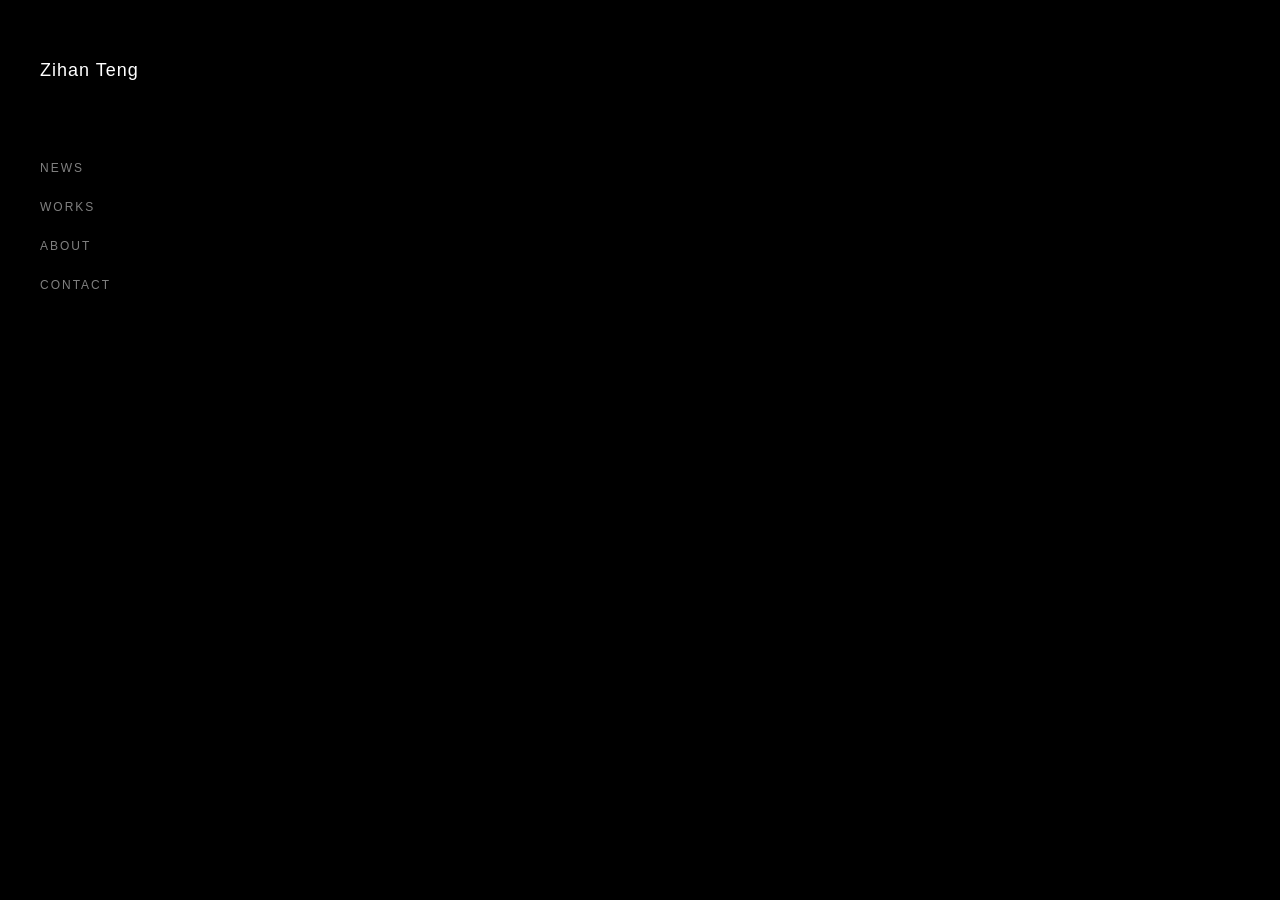
==== index.html @ 53ad1c4e "appleicon" ====
<!DOCTYPE html>
<html lang="en">
<head>
    <meta charset="UTF-8">
    <meta name="viewport" content="width=device-width, initial-scale=1.0, maximum-scale=1.0, user-scalable=no">
    <title>Zihan Teng</title>
    <link rel="icon" type="image/png" href="favicon.png">
    <link rel="apple-touch-icon" href="favicon.png">
    
    <link rel="preconnect" href="https://fonts.googleapis.com">
    <link rel="preconnect" href="https://fonts.gstatic.com" crossorigin>
    <link href="https://fonts.googleapis.com/css2?family=DM+Sans:opsz,wght@9..40,300;400;500&display=swap" rel="stylesheet">
    <link rel="apple-touch-icon" href="favicon.png">
    
    <style>
        /* ================= CSS 核心样式 ================= */
        :root {
            --sidebar-w: 230px;
            --font-main: "Helvetica Neue", Helvetica, Arial, sans-serif;
            --line-color: rgba(255, 255, 255, 0.2);
            --bg-black: #000;
        }

/* ================= 🖱️ 鼠标样式自定义 (强制覆盖版) ================= */

        /* 1. 默认指针：L型直角 (开口向左上) */
        html, body {
            cursor: url("data:image/svg+xml,%3Csvg xmlns='http://www.w3.org/2000/svg' width='16' height='16' viewBox='0 0 24 24'%3E%3Cpath fill='none' stroke='%23FFFFFF' stroke-width='2' d='M18,4H4v14'/%3E%3C/svg%3E"), auto !important;
        }

        /* 2. 悬停指针：十字准星 (完全取代默认手型) */
        /* 我们把所有可能触发“手型”的元素都写在这里 */
        a, 
        button, 
        .menu-item, 
        h1#logo, 
        .list-row, 
        .list-row *,   /* 这一行确保列表里的文字也不会变回手型 */
        .work-switch-btn, 
        .close-btn, 
        .dot, 
        img, 
        #main-slide,
        #detail-view,
        [onclick] {    /* 这一行针对所有带有点击事件的元素 */
            cursor: url("data:image/svg+xml,%3Csvg xmlns='http://www.w3.org/2000/svg' width='20' height='20' viewBox='0 0 24 24'%3E%3Cpath fill='none' stroke='%23FFFFFF' stroke-width='2' d='M12,2v20M2,12h20'/%3E%3C/svg%3E") 10 10, crosshair !important;
        }
        * { margin: 0; padding: 0; box-sizing: border-box; -webkit-tap-highlight-color: transparent; }

        body {
            font-family: var(--font-main);
            background-color: var(--bg-black);
            color: #fff;
            overflow-x: hidden;
        }

        /* 1. 背景容器 */
        #bg-container {
            position: fixed; inset: 0; z-index: -1;
            background: #000;
        }

        /* 双层背景结构 */
        .bg-layer {
            position: absolute; inset: 0;
            background-size: cover;          
            background-position: center;     
            background-repeat: no-repeat;
            opacity: 0;                      
            transition: opacity 2.5s ease-in-out, filter 1s ease, transform 1s ease;
            filter: brightness(0.7);
            will-change: opacity, transform;
        }

        .bg-layer.active {
            opacity: 1;                      
            z-index: 1;
        }

        /* 详情模式下的背景模糊效果 */
        body.detail-mode .bg-layer {
            filter: blur(20px) brightness(0.5);
            transform: scale(1.05);
        }

        /* 2. 入场动画 */
        #splash {
            position: fixed; inset: 0; background: transparent; z-index: 9999;
            display: flex; justify-content: center; align-items: center;
            font-size: 22px; letter-spacing: 8px; font-weight: 300;
            text-shadow: 0 0 20px rgba(0,0,0,0.8);
            animation: splashSeq 3.5s forwards; pointer-events: none;
        }
        @keyframes splashSeq {
            0% { opacity: 0; } 30% { opacity: 1; } 70% { opacity: 1; } 100% { opacity: 0; visibility: hidden; }
        }

        /* 3. 侧边导航栏 (PC) */
        aside {
            position: fixed; left: 0; top: 0; bottom: 0; width: var(--sidebar-w);
            padding: 60px 40px; z-index: 1000; 
            display: flex; flex-direction: column;
            opacity: 0; animation: fadeInUI 1.5s ease forwards; animation-delay: 2.5s; 
        }
        h1#logo { 
            font-size: 18px; 
            font-weight: 400; letter-spacing: 1px; 
            margin-bottom: 80px; cursor: pointer; 
        }
        .menu-item { 
            list-style: none; margin-bottom: 25px; cursor: pointer; 
            font-size: 12px; 
            letter-spacing: 2px; opacity: 0.5; transition: 0.3s; 
        }
        .menu-item:hover, .menu-items.active { opacity: 1; font-weight: 600; }

        .news-detail-box a {
        color: #ffffff;
        text-decoration: underline;
        opacity: 1; /* 确保链接文字不透明 */
        }

        /* 4. 主内容 (PC) */
        main {
            margin-left: var(--sidebar-w); min-height: 100vh;
            padding: 60px 80px 60px 20px;
            transition: opacity 0.5s;
            opacity: 0; animation: fadeInUI 1.5s ease forwards; animation-delay: 2.8s;
        }
        @keyframes fadeInUI { to { opacity: 1; } }

        .list-container { max-width: 800px; }
        .list-row { border-bottom: 0.5px solid var(--line-color); padding: 25px 0; transition: 0.3s; }
        .list-row:first-child { padding-top: 0; border-top: none; }
        
        .list-row h2 { 
            font-size: 18px; 
            font-weight: 700; cursor: pointer; letter-spacing: 0.5px; 
        }
        .list-row p { 
            font-size: 13px; 
            opacity: 0.7; margin-top: 8px; font-weight: 300; 
        }
        
        .news-detail-box { 
            max-height: 0; overflow: hidden; transition: max-height 0.6s ease; 
            font-size: 13px; 
            opacity: 0.7; font-weight: 300; line-height: 1.8; 
        }
        .news-detail-box.open { max-height: 500px; margin-top: 15px; }

        /* 5. 详情页浮层 (PC) */
        #detail-view {
            display: none; position: fixed; inset: 0 0 0 var(--sidebar-w); 
            z-index: 500; padding: 60px 80px 60px 20px; overflow-y: auto;
        }

        .detail-layout { 
            position: relative; 
            display: flex; flex-direction: column; 
            max-width: 1400px; 
            pointer-events: none; 
        }

        .detail-title {
            width: 100%;
            font-size: 20px; 
            font-weight: 700;
            margin-bottom: 30px; 
            margin-top: 0;
            pointer-events: auto;
        }

        .detail-content-row {
            display: flex; align-items: flex-start; 
            width: 100%; gap: 60px;
        }

        /* 隐私声明图标样式 */
        .privacy-trigger {
            margin-top: 40px;
            display: flex;
            align-items: center;
            gap: 8px;
            opacity: 0.5;
            cursor: pointer;
            transition: opacity 0.3s;
        }
        .privacy-trigger:hover { opacity: 1; }
        .privacy-trigger svg { width: 14px; height: 14px; }
        .privacy-trigger span { font-size: 10px; letter-spacing: 1px; }

        /* 弹窗遮罩层：全屏半透明黑色 */
        .privacy-overlay {
            position: fixed;
            inset: 0;
            background: rgba(0, 0, 0, 0.98);
            z-index: 10000;
            display: none;
            justify-content: center;
            align-items: center;
        }

        /* 弹窗内容盒：固定宽度，内部滚动 */
        .privacy-content {
            background: #000;
            border: 0.5px solid rgba(255,255,255,0.2);
            padding: 40px;
            max-width: 600px;
            width: 90%;
            max-height: 80vh;
            display: flex;
            flex-direction: column;
        }

        .privacy-scroll-area {
            overflow-y: auto; /* 允许文字超长时在内部滚动 */
            text-align: left;
        }

        .privacy-lang-section h3 {
            font-size: 14px;
            letter-spacing: 2px;
            margin-bottom: 20px;
            color: #fff;
        }

        .privacy-lang-section p {
            font-size: 12px;
            line-height: 1.8;
            color: #999;
            margin-bottom: 15px;
        }

        /* 关闭按钮 */
        .privacy-close {
            margin-top: 30px;
            background: none;
            border: 1px solid #444;
            color: #fff;
            padding: 10px;
            font-size: 10px;
            letter-spacing: 2px;
            cursor: pointer;
        }
        .privacy-close:hover { background: #fff; color: #000; }

/* === 优化后：极简作品切换按钮 (最终版：底部对齐 + 小图标) === */
        .work-switch-btn {
            position: fixed; 
            /* 统一固定在底部 */
            bottom: 40px;       
            top: auto;
            transform: none;
            
            width: 80px; height: 60px; 
            display: flex; align-items: center; justify-content: center;
            cursor: pointer; /* 这里的指针会被下面的自定义鼠标样式覆盖 */
            z-index: 1000; 
            opacity: 0.3; 
            transition: all 0.4s ease;
            color: #fff;
            mix-blend-mode: difference; 
        }

        .work-switch-btn:hover { 
            opacity: 1; 
            transform: scale(1.1); 
        }
        
        /* 图标线条样式：保持 38px 小尺寸 */
        .work-switch-btn svg { 
            width: 38px;  
            height: 38px; 
            stroke-width: 1px; 
            fill: none;
            stroke: currentColor;
        }

        /* --- PC端位置布局 --- */
        
        /* 上一篇 (左侧)：放在文字内容的左下侧 */
        .work-prev { 
            /* 距离左边 270px (避开侧边栏) */
            left: 240px; 
            justify-content: flex-start; 
        } 
        
        /* 下一篇 (右侧)：放在屏幕右下角 */
        .work-next { 
            right: 60px; 
            justify-content: flex-end; 
        }

        /* ================= 📱 手机端位置优化 ================= */
        @media (max-width: 768px) {
            .work-switch-btn {
                bottom: 20px; 
                width: 60px; height: 60px;
                opacity: 0.6; 
            }
            .work-prev { left: 10px; justify-content: center; }
            .work-next { right: 10px; justify-content: center; }
            
            /* 手机上图标再小一号 */
            .work-switch-btn svg { width: 28px; height: 28px; }
            header {
                    position: fixed;
                    top: 0;
                    left: 0;
                    width: 100%;
                    height: auto;
                    background: #000; /* 确保导航栏背景不透明，遮挡下方滚动的内容 */
                    z-index: 2000;
                    padding: 20px;
                    box-sizing: border-box;
                }

                #logo {
                    margin-bottom: 20px !important; /* 缩小 Logo 下方间距 */
                }

                /* 内容区域向下移动，避免被固定的导航栏遮挡 */
                #app, .center-page {
                    margin-top: 30px; /* 根据你导航栏的实际高度调整 */
                    padding-bottom: 10px;
                }
        }

        .text-col, .media-col { pointer-events: auto; }

        .text-col { 
            flex: 0 0 45%; max-width: 45%; 
            display: flex; flex-direction: column; 
            padding-top: 0; 
            max-height: calc(85vh - 120px);
            overflow-y: auto;
            padding-right: 30px;
            scrollbar-width: thin; 
            scrollbar-color: rgba(255,255,255,0.3) transparent;
        }
        .text-col::-webkit-scrollbar { width: 4px; }
        .text-col::-webkit-scrollbar-track { background: transparent; }
        .text-col::-webkit-scrollbar-thumb { background: rgba(255,255,255,0.3); border-radius: 4px; }
        
        .text-col .intro { 
            font-size: 13px; 
            font-style: italic; opacity: 0.6; margin-bottom: 40px; display: block; 
        }
        
        .text-col .concept { 
            font-family: 'DM Sans', sans-serif; 
            font-size: 13px; 
            line-height: 1.6; 
            opacity: 0.9; 
            text-align: justify; white-space: pre-line; font-weight: 300; 
        }

        .media-col {
            flex: 1; min-width: 0; 
            position: sticky; top: 0;
            display: flex; flex-direction: column; align-items: center;
            padding-top: 10px; 
        }
        
        .media-wrapper { 
            position: relative; display: flex; flex-direction: column; align-items: center; 
            max-width: 100%; width: 100%;
        }
        
        .img-box { position: relative; display: inline-block; line-height: 0; max-width: 100%; }

        .media-col img {
            width: auto; max-width: 100%; 
            height: auto; max-height: calc(85vh - 120px); 
            object-fit: contain; box-shadow: 0 0 60px rgba(0,0,0,0.5);
            cursor: zoom-in; transition: opacity 0.5s ease-in-out; display: block; margin: 0 auto;
            -webkit-user-drag: none; user-drag: none;
            will-change: opacity; /* 告诉浏览器优化透明度动画 */
        }
        /* 让联系人容器变成垂直排列，并居中 */
        .contact-container {
            display: flex;
            flex-direction: column;
            align-items: center;
            gap: 10px;
        }

        /* 底部区域：包括名字和隐私政策 */
        .contact-footer {
            margin-top: 60px; 
            display: flex;
            flex-direction: column;
            align-items: center;
            gap: 1px; /* 名字和图标之间的间距 */
        }

        /* 名字那行字的样式 */
        .credits-line {
            font-size: 10px;
            letter-spacing: 1px;
            opacity: 0.4; /* 淡淡的灰色，不显眼 */
            text-transform: uppercase;
        }

        /* 隐私政策图标按钮 */
        .privacy-trigger {
            display: flex;
            align-items: center;
            gap: 3px;
            opacity: 0.3;
            cursor: pointer;
            transition: 0.3s;
            margin-top: 0 !important; 
            padding-top: 0 !important;
        }

        .privacy-trigger:hover {
            opacity: 0.8; /* 鼠标悬停变亮 */
        }
        /* 轮播图圆点 */
        .slider-dots { display: flex; justify-content: center; gap: 12px; margin-top: 20px; width: 100%; }
        .dot { width: 6px; height: 6px; background: rgba(255, 255, 255, 0.2); border-radius: 50%; cursor: pointer; transition: all 0.3s ease; }
        .dot:hover { background: rgba(255, 255, 255, 0.6); }
        .dot.active { background: #fff; transform: scale(1.4); }

        /* PC端 轮播控制 */
        .slider-controls-row { position: absolute; inset: 0; pointer-events: none; display: flex; justify-content: space-between; align-items: center; }
        .nav-btn { pointer-events: auto; width: 50px; height: 100%; display: flex; align-items: center; justify-content: center; cursor: pointer; opacity: 0; transition: opacity 0.3s; }
        .nav-btn:hover { opacity: 1; }
        .nav-prev { background: linear-gradient(to right, rgba(0,0,0,0.5), transparent); }
        .nav-next { background: linear-gradient(to left, rgba(0,0,0,0.5), transparent); }
        .nav-btn svg { width: 40px; height: 40px; stroke: #fff; stroke-width: 1; filter: drop-shadow(0 0 5px rgba(0,0,0,0.8)); }

        /* PC端 关闭按钮 */
        .close-btn { position: fixed; right: 50px; top: 50px; z-index: 2000; width: 32px; height: 32px; border: 1px solid rgba(255,255,255,0.7); border-radius: 50%; cursor: pointer; transition: all 0.4s ease; display: flex; align-items: center; justify-content: center; }
        .btn-holes { fill: #fff; opacity: 1; transform: scale(1); transition: 0.3s; position: absolute; }
        .btn-cross { stroke: #fff; stroke-width: 1.5; opacity: 0; transform: scale(0.5); transition: 0.3s; position: absolute; }
        .close-btn:hover { border-color: #fff; transform: rotate(90deg); }
        .close-btn:hover .btn-holes { opacity: 0; transform: scale(0.5); }
        .close-btn:hover .btn-cross { opacity: 1; transform: scale(0.6); }

        /* Lightbox */
        #lightbox { display: none; position: fixed; inset: 0; background: rgba(0,0,0,0.95); z-index: 3000; justify-content: center; align-items: center; }
        #lightbox img { max-width: 90%; max-height: 90%; box-shadow: 0 0 80px rgba(0,0,0,0.8); transition: opacity 0.3s ease; -webkit-user-drag: none; user-drag: none; cursor: zoom-out; }
        .lb-nav { position: absolute; top: 0; bottom: 0; width: 100px; display: flex; align-items: center; justify-content: center; cursor: pointer; z-index: 3010; opacity: 0; transition: opacity 0.3s; }
        .lb-nav:hover { opacity: 1; }
        .lb-prev { left: 0; background: linear-gradient(to right, rgba(0,0,0,0.6), transparent); }
        .lb-next { right: 0; background: linear-gradient(to left, rgba(0,0,0,0.6), transparent); }
        .lb-nav svg { width: 50px; height: 50px; stroke: #fff; stroke-width: 1; }
        
        .center-page { 
            display: flex; justify-content: center; align-items: center; min-height: 80vh; text-align: center; 
            font-size: 15px; 
            line-height: 2.2; 
        }


        /* ================= 📱 手机端专属优化 (Mobile) ================= */
        @media (max-width: 768px) {
            
            aside { 
                position: relative; width: 100%; height: auto;
                padding: 30px 20px 10px 20px; align-items: center; 
                background: linear-gradient(to bottom, rgba(0,0,0,0.9), transparent);
                opacity: 0; animation: fadeInUI 1.5s ease forwards; animation-delay: 2.5s; 
            }
            h1#logo { 
                font-size: 18px; 
                margin-bottom: 20px; letter-spacing: 2px; text-align: center; 
            }
            nav ul { display: flex; justify-content: center; gap: 20px; flex-wrap: wrap; }
            .menu-item { 
                margin-bottom: 0; 
                font-size: 11px; 
            }

            main { 
                margin-left: 0; padding: 10px 20px 80px 20px; 
                opacity: 0; animation: fadeInUI 1.5s ease forwards; animation-delay: 2.8s;
            }

            #detail-view { 
                margin-left: 0; inset: 0; 
                padding: 120px 20px 40px 20px; 
                background: transparent; 
            }
            .detail-layout { flex-direction: column; gap: 30px; }
            .detail-content-row { flex-direction: column; gap: 30px; }

            .media-col { position: static; width: 100%; padding-top: 0; order: 0; }
            .media-col img { max-height: 50vh; width: 100%; }

            .slider-controls-row { display: none !important; }
            .lb-nav { display: none !important; }
            .close-btn { display: none !important; }
            .dot { width: 7px; height: 7px; gap: 15px; }

            .text-col { 
                width: 100%; max-width: 100%; flex: 1; 
                padding-right: 0; order: 1; 
                max-height: none; overflow-y: visible; 
            }
            
            .detail-title { 
                text-align: center; 
                font-size: 20px; 
                margin-bottom: 20px; 
            }
            .intro { text-align: center; margin-bottom: 30px; }

            #splash { display: flex; font-size: 16px; letter-spacing: 4px; } 
            
            #lightbox img { cursor: default; }
        }
        .menu-item:hover, .menu-item.active { 
        opacity: 1 !important; 
        font-weight: 600 !important; 
        }
    </style>
</head>
<body>

    <div id="splash">Zihan Teng</div>
    
    <div id="bg-container">
        <div id="bg-layer-1" class="bg-layer active"></div>
        <div id="bg-layer-2" class="bg-layer"></div>
    </div>

    <aside>
        <h1 id="logo" onclick="showNews()">Zihan Teng</h1>
        <nav>
            <ul>
                <li class="menu-item" id="nav-news" onclick="showNews()">NEWS</li>
                <li class="menu-item" id="nav-works" onclick="showWorksList()">WORKS</li>
                <li class="menu-item" id="nav-about" onclick="showAbout()">ABOUT</li>
                <li class="menu-item" id="nav-contact" onclick="showContact()">CONTACT</li>
            </ul>
        </nav>
    </aside>

    <main id="app"></main>

    <div id="detail-view"></div>
    
    <div id="lightbox" onclick="closeLightbox(event)">
        <div class="lb-nav lb-prev" onclick="changeLightboxSlide(-1); event.stopPropagation();">
            <svg viewBox="0 0 24 24" fill="none" stroke="currentColor" stroke-linecap="square"><polyline points="15 18 9 12 15 6"></polyline></svg>
        </div>
        <div class="lb-nav lb-next" onclick="changeLightboxSlide(1); event.stopPropagation();">
            <svg viewBox="0 0 24 24" fill="none" stroke="currentColor" stroke-linecap="square"><polyline points="9 18 15 12 9 6"></polyline></svg>
        </div>
        <img src="" id="lightbox-img" onclick="handleLightboxImageClick(event)">
    </div>

    <script src="data.js"></script>
    <script src="script.js"></script>

</body>
</html>
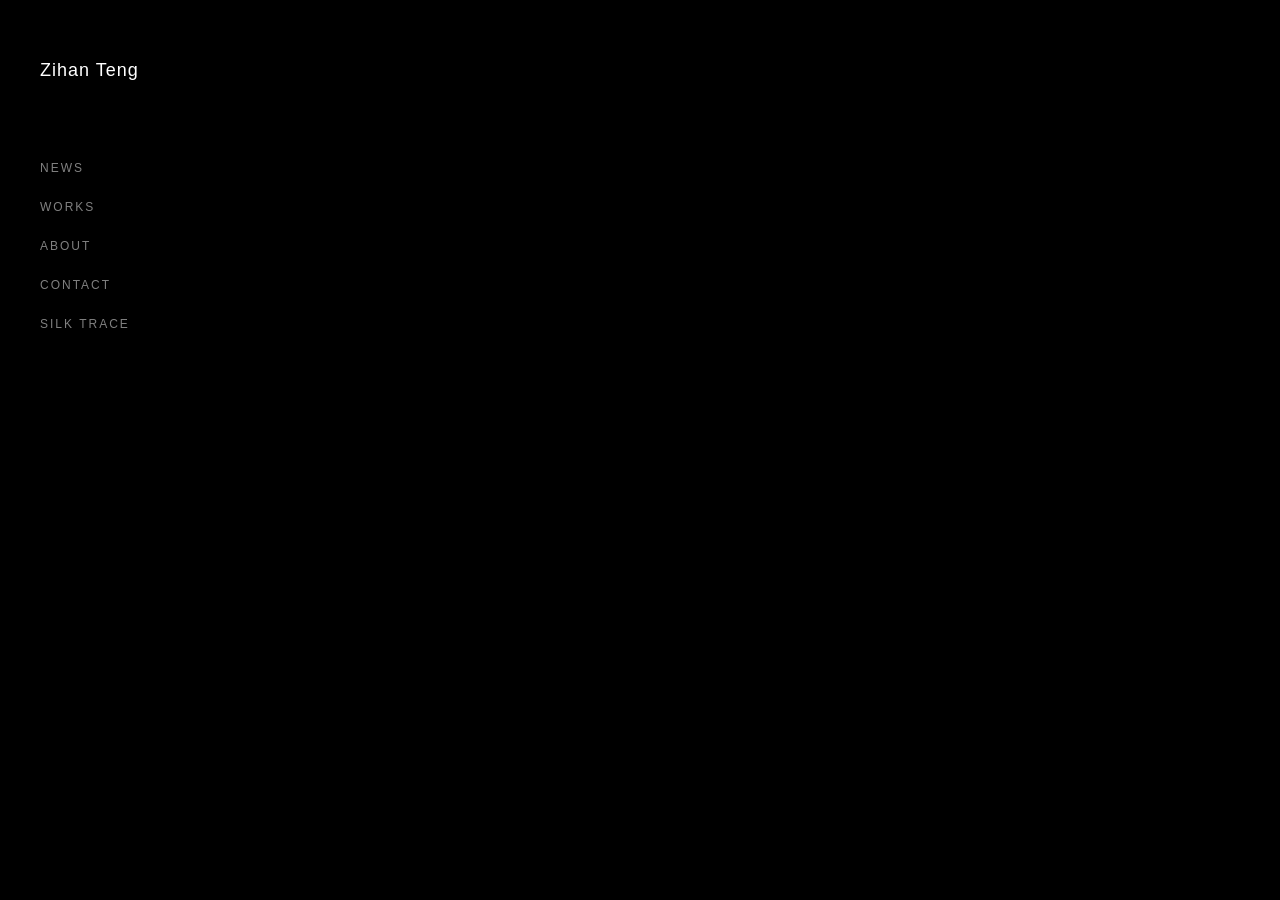
==== commit 45c8006f: "Add Silk Trace interactive piece A p5.js interactive art piece (hand/mouse-driven silk-thread drawin" ====
--- a/index.html
+++ b/index.html
@@ -536,6 +536,7 @@
                 <li class="menu-item" id="nav-works" onclick="showWorksList()">WORKS</li>
                 <li class="menu-item" id="nav-about" onclick="showAbout()">ABOUT</li>
                 <li class="menu-item" id="nav-contact" onclick="showContact()">CONTACT</li>
+                <li class="menu-item"><a href="silk-trace/" style="color: inherit; text-decoration: none;">SILK TRACE</a></li>
             </ul>
         </nav>
     </aside>
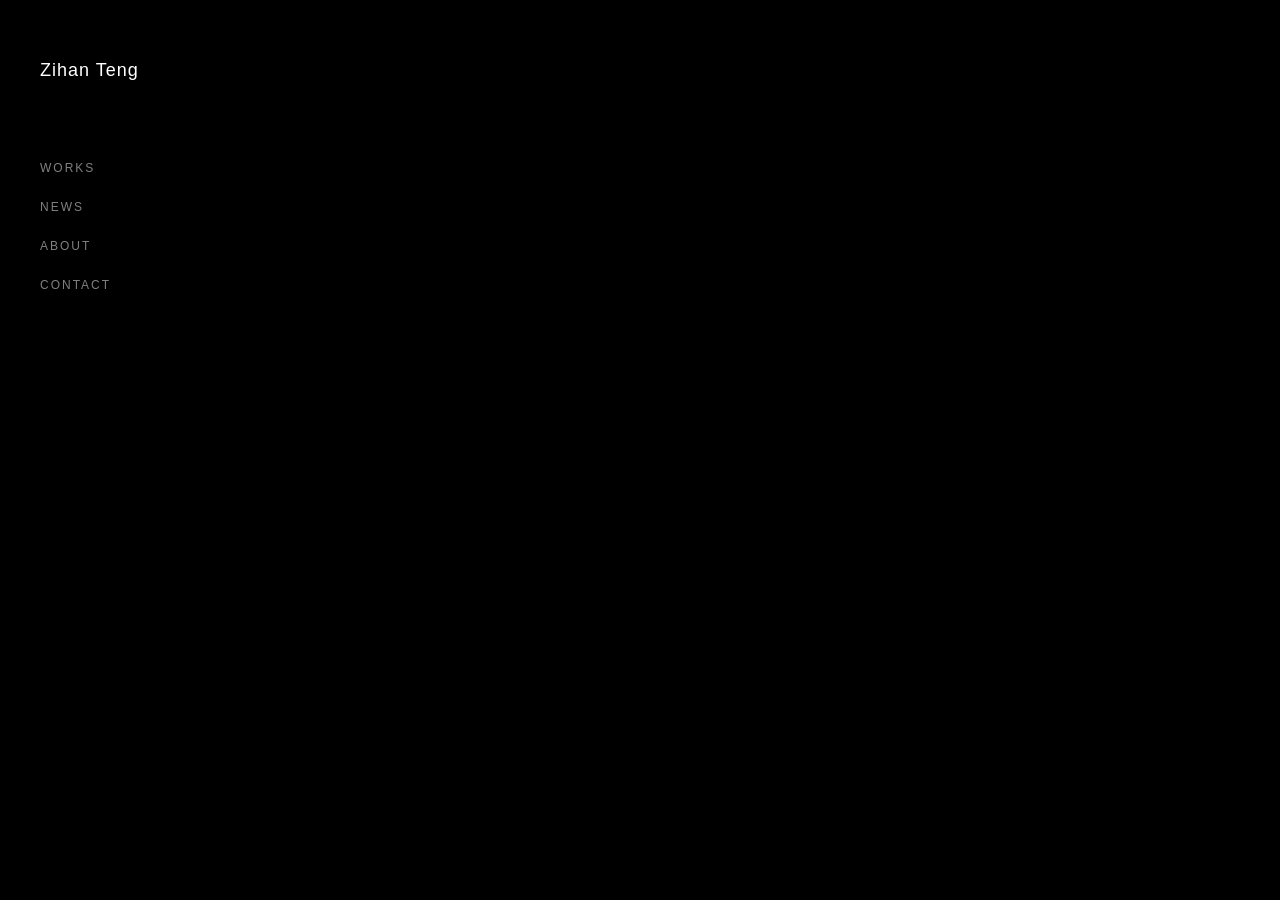
==== commit 893edf42: "Add Alles wird Wolke exhibition" ====
--- a/index.html
+++ b/index.html
@@ -152,7 +152,7 @@
         /* 5. 详情页浮层 (PC) */
         #detail-view {
             display: none; position: fixed; inset: 0 0 0 var(--sidebar-w); 
-            z-index: 500; padding: 60px 80px 60px 20px; overflow-y: auto;
+            z-index: 500; padding: 40px 80px 32px 20px; overflow-y: auto;
         }
 
         .detail-layout { 
@@ -166,14 +166,63 @@
             width: 100%;
             font-size: 20px; 
             font-weight: 700;
-            margin-bottom: 30px; 
+            margin-bottom: 22px;
             margin-top: 0;
             pointer-events: auto;
+        }
+
+        .detail-subtitle {
+            display: block;
+            margin-top: 8px;
+            font-size: 12px;
+            font-weight: 300;
+            letter-spacing: 3px;
+            opacity: 0.5;
         }
 
         .detail-content-row {
             display: flex; align-items: flex-start; 
             width: 100%; gap: 60px;
+        }
+
+        .work-group-nav {
+            display: flex;
+            gap: 18px;
+            margin: -8px 0 24px;
+            padding-bottom: 10px;
+            border-bottom: 0.5px solid var(--line-color);
+            pointer-events: auto;
+        }
+
+        .group-tab {
+            appearance: none;
+            border: 0;
+            background: transparent;
+            color: #fff;
+            padding: 0;
+            font: inherit;
+            font-size: 11px;
+            letter-spacing: 2px;
+            opacity: 0.35;
+            transition: opacity 0.3s ease;
+        }
+
+        .group-tab:hover,
+        .group-tab.active { opacity: 1; }
+
+        .group-title {
+            font-size: 15px;
+            letter-spacing: 1px;
+            font-weight: 500;
+            margin-bottom: 16px;
+        }
+
+        .exhibition-meta {
+            display: block;
+            font-size: 11px;
+            line-height: 1.6;
+            opacity: 0.4;
+            margin-bottom: 28px;
         }
 
         /* 隐私声明图标样式 */
@@ -245,65 +294,76 @@
         }
         .privacy-close:hover { background: #fff; color: #000; }
 
-/* === 优化后：极简作品切换按钮 (最终版：底部对齐 + 小图标) === */
+/* 作品切换：放在内容末尾，避免遮挡正文和图片 */
+        .work-switch-nav {
+            display: grid;
+            grid-template-columns: minmax(0, 1fr) minmax(0, 1fr);
+            gap: 40px;
+            width: 100%;
+            margin-top: 32px;
+            padding-top: 14px;
+            border-top: 0.5px solid var(--line-color);
+            pointer-events: auto;
+        }
+
         .work-switch-btn {
-            position: fixed; 
-            /* 统一固定在底部 */
-            bottom: 40px;       
-            top: auto;
-            transform: none;
-            
-            width: 80px; height: 60px; 
-            display: flex; align-items: center; justify-content: center;
-            cursor: pointer; /* 这里的指针会被下面的自定义鼠标样式覆盖 */
-            z-index: 1000; 
-            opacity: 0.3; 
-            transition: all 0.4s ease;
+            min-width: 0;
+            min-height: 44px;
+            display: flex;
+            flex-direction: column;
+            justify-content: flex-start;
+            gap: 7px;
+            cursor: pointer;
+            opacity: 0.42;
+            transition: opacity 0.3s ease, transform 0.3s ease;
             color: #fff;
-            mix-blend-mode: difference; 
         }
 
         .work-switch-btn:hover { 
             opacity: 1; 
-            transform: scale(1.1); 
-        }
-        
-        /* 图标线条样式：保持 38px 小尺寸 */
-        .work-switch-btn svg { 
-            width: 38px;  
-            height: 38px; 
-            stroke-width: 1px; 
-            fill: none;
-            stroke: currentColor;
-        }
-
-        /* --- PC端位置布局 --- */
-        
-        /* 上一篇 (左侧)：放在文字内容的左下侧 */
+            transform: translateY(-2px);
+        }
+
+        .work-switch-label {
+            font-size: 8px;
+            letter-spacing: 2px;
+            white-space: nowrap;
+        }
+
+        .work-switch-title {
+            max-width: 100%;
+            overflow: hidden;
+            font-size: 10px;
+            letter-spacing: 1px;
+            text-overflow: ellipsis;
+            white-space: nowrap;
+        }
+
         .work-prev { 
-            /* 距离左边 270px (避开侧边栏) */
-            left: 240px; 
-            justify-content: flex-start; 
+            align-items: flex-start;
+            text-align: left;
         } 
-        
-        /* 下一篇 (右侧)：放在屏幕右下角 */
+
         .work-next { 
-            right: 60px; 
-            justify-content: flex-end; 
+            align-items: flex-end;
+            text-align: right;
         }
 
         /* ================= 📱 手机端位置优化 ================= */
         @media (max-width: 768px) {
-            .work-switch-btn {
-                bottom: 20px; 
-                width: 60px; height: 60px;
-                opacity: 0.6; 
-            }
-            .work-prev { left: 10px; justify-content: center; }
-            .work-next { right: 10px; justify-content: center; }
-            
-            /* 手机上图标再小一号 */
-            .work-switch-btn svg { width: 28px; height: 28px; }
+            .work-switch-nav {
+                gap: 20px;
+                margin-top: 50px;
+                padding: 18px 0 10px;
+            }
+            .work-switch-btn { min-height: 36px; opacity: 0.65; }
+            .work-switch-title {
+                overflow: visible;
+                font-size: 9px;
+                line-height: 1.4;
+                text-overflow: clip;
+                white-space: normal;
+            }
             header {
                     position: fixed;
                     top: 0;
@@ -333,7 +393,7 @@
             flex: 0 0 45%; max-width: 45%; 
             display: flex; flex-direction: column; 
             padding-top: 0; 
-            max-height: calc(85vh - 120px);
+            max-height: calc(100vh - 300px);
             overflow-y: auto;
             padding-right: 30px;
             scrollbar-width: thin; 
@@ -372,7 +432,7 @@
 
         .media-col img {
             width: auto; max-width: 100%; 
-            height: auto; max-height: calc(85vh - 120px); 
+            height: auto; max-height: calc(100vh - 300px);
             object-fit: contain; box-shadow: 0 0 60px rgba(0,0,0,0.5);
             cursor: zoom-in; transition: opacity 0.5s ease-in-out; display: block; margin: 0 auto;
             -webkit-user-drag: none; user-drag: none;
@@ -418,8 +478,10 @@
         .privacy-trigger:hover {
             opacity: 0.8; /* 鼠标悬停变亮 */
         }
-        /* 轮播图圆点 */
-        .slider-dots { display: flex; justify-content: center; gap: 12px; margin-top: 20px; width: 100%; }
+        /* 图片轮播：明确标注 IMAGE，与作品/项目切换区分 */
+        .slider-meta { display: flex; justify-content: center; align-items: center; gap: 18px; margin-top: 20px; width: 100%; }
+        .image-counter { font-size: 8px; letter-spacing: 1.8px; opacity: 0.5; white-space: nowrap; }
+        .slider-dots { display: flex; justify-content: center; gap: 12px; width: auto; }
         .dot { width: 6px; height: 6px; background: rgba(255, 255, 255, 0.2); border-radius: 50%; cursor: pointer; transition: all 0.3s ease; }
         .dot:hover { background: rgba(255, 255, 255, 0.6); }
         .dot.active { background: #fff; transform: scale(1.4); }
@@ -488,6 +550,12 @@
             .detail-layout { flex-direction: column; gap: 30px; }
             .detail-content-row { flex-direction: column; gap: 30px; }
 
+            .work-group-nav {
+                justify-content: center;
+                margin: -12px 0 5px;
+                gap: 26px;
+            }
+
             .media-col { position: static; width: 100%; padding-top: 0; order: 0; }
             .media-col img { max-height: 50vh; width: 100%; }
 
@@ -495,6 +563,7 @@
             .lb-nav { display: none !important; }
             .close-btn { display: none !important; }
             .dot { width: 7px; height: 7px; gap: 15px; }
+            .slider-meta { gap: 14px; margin-top: 16px; }
 
             .text-col { 
                 width: 100%; max-width: 100%; flex: 1; 
@@ -532,11 +601,10 @@
         <h1 id="logo" onclick="showNews()">Zihan Teng</h1>
         <nav>
             <ul>
+                <li class="menu-item" id="nav-works" onclick="showWorksList()">WORKS</li>
                 <li class="menu-item" id="nav-news" onclick="showNews()">NEWS</li>
-                <li class="menu-item" id="nav-works" onclick="showWorksList()">WORKS</li>
                 <li class="menu-item" id="nav-about" onclick="showAbout()">ABOUT</li>
                 <li class="menu-item" id="nav-contact" onclick="showContact()">CONTACT</li>
-                <li class="menu-item"><a href="silk-trace/" style="color: inherit; text-decoration: none;">SILK TRACE</a></li>
             </ul>
         </nav>
     </aside>
@@ -552,11 +620,11 @@
         <div class="lb-nav lb-next" onclick="changeLightboxSlide(1); event.stopPropagation();">
             <svg viewBox="0 0 24 24" fill="none" stroke="currentColor" stroke-linecap="square"><polyline points="9 18 15 12 9 6"></polyline></svg>
         </div>
-        <img src="" id="lightbox-img" onclick="handleLightboxImageClick(event)">
+        <img src="" id="lightbox-img" alt="" decoding="async" onclick="handleLightboxImageClick(event)">
     </div>
 
     <script src="data.js"></script>
     <script src="script.js"></script>
 
 </body>
-</html>+</html>
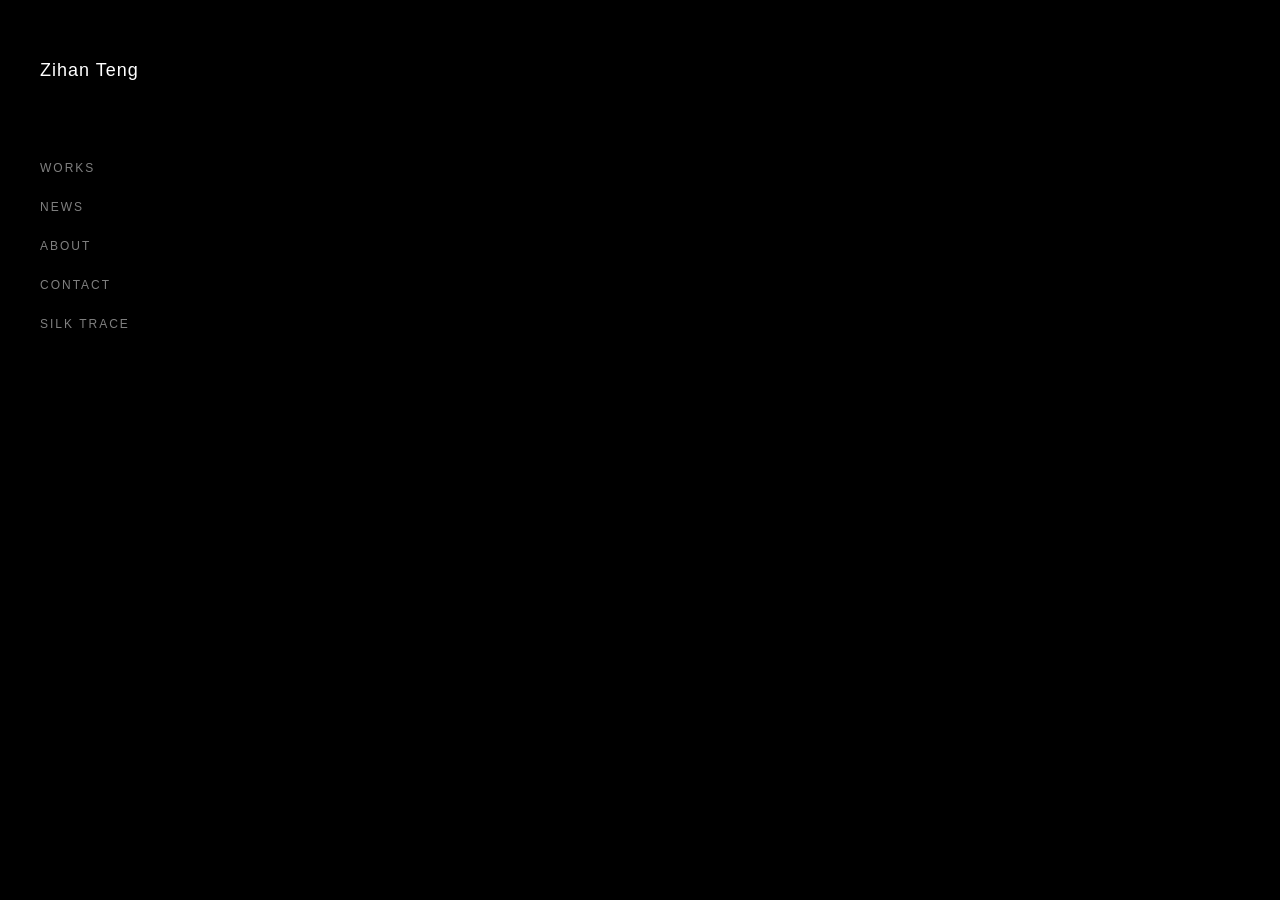
==== commit d2ad052e: "Merge remote-tracking branch 'origin/main'" ====
--- a/index.html
+++ b/index.html
@@ -605,6 +605,7 @@
                 <li class="menu-item" id="nav-news" onclick="showNews()">NEWS</li>
                 <li class="menu-item" id="nav-about" onclick="showAbout()">ABOUT</li>
                 <li class="menu-item" id="nav-contact" onclick="showContact()">CONTACT</li>
+                <li class="menu-item"><a href="silk-trace/" style="color: inherit; text-decoration: none;">SILK TRACE</a></li>
             </ul>
         </nav>
     </aside>
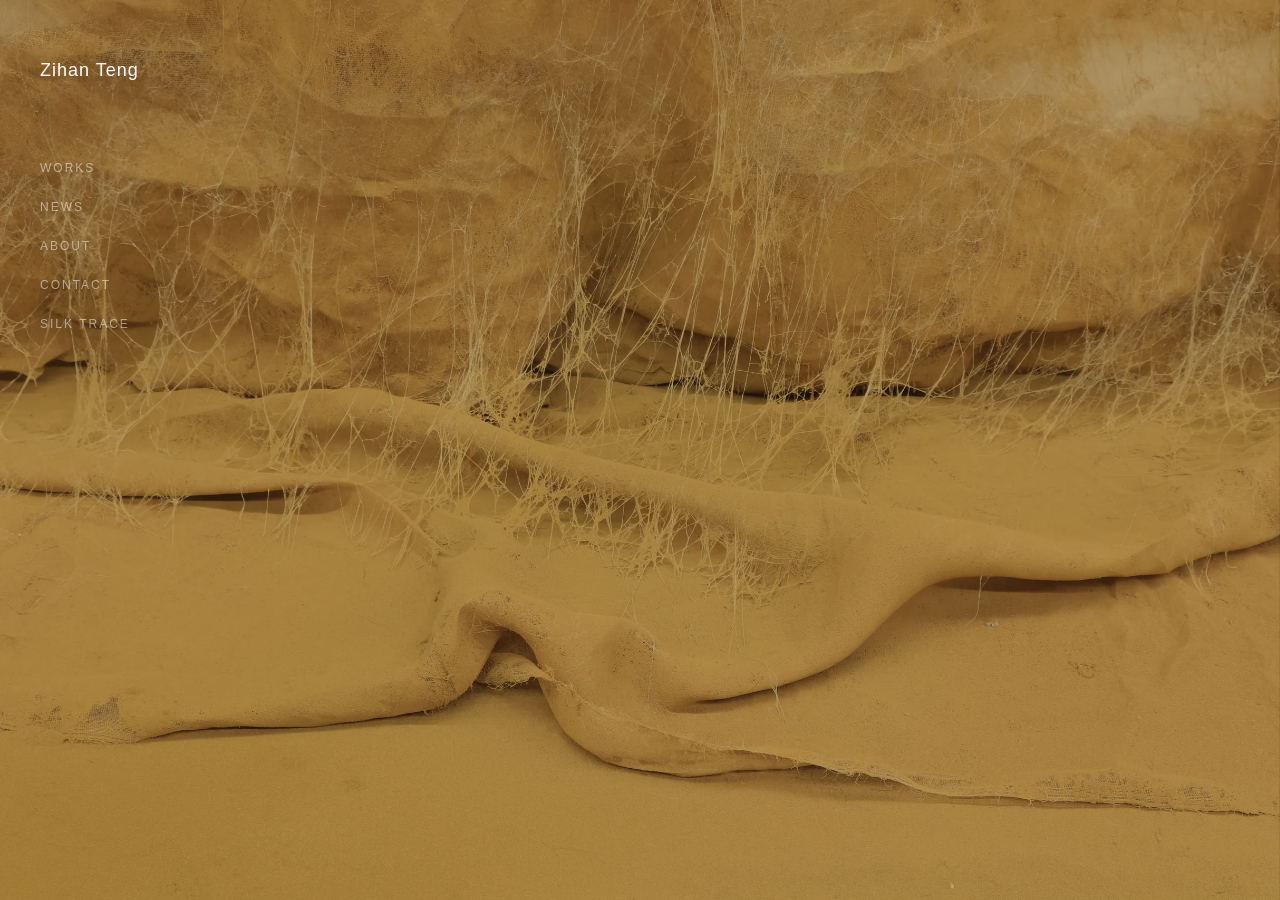
==== commit 1269177f: "Optimize portfolio image loading" ====
--- a/index.html
+++ b/index.html
@@ -54,6 +54,11 @@
             overflow-x: hidden;
         }
 
+        /* 直接打开作品链接时跳过开场动画，避免等待无关背景图片。 */
+        body.direct-work #splash { display: none; }
+        body.direct-work aside,
+        body.direct-work main { animation: none; opacity: 1; }
+
         /* 1. 背景容器 */
         #bg-container {
             position: fixed; inset: 0; z-index: -1;
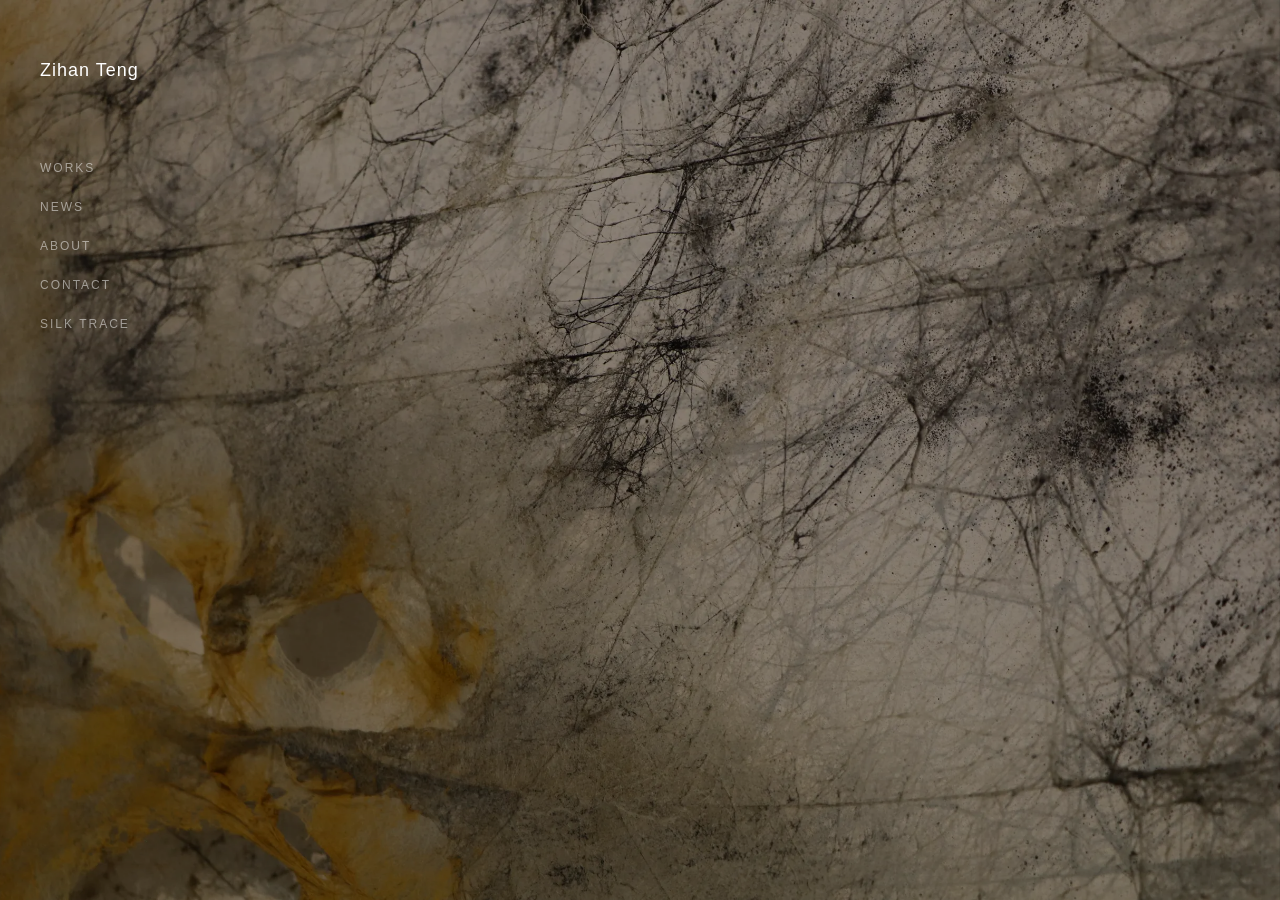
==== commit 8547c62a: "Add Alles wird Wolke image as lead background" ====
--- a/index.html
+++ b/index.html
@@ -537,6 +537,7 @@
                 margin-bottom: 20px; letter-spacing: 2px; text-align: center; 
             }
             nav ul { display: flex; justify-content: center; gap: 20px; flex-wrap: wrap; }
+            .silk-trace-link { display: none; }
             .menu-item { 
                 margin-bottom: 0; 
                 font-size: 11px; 
@@ -610,7 +611,7 @@
                 <li class="menu-item" id="nav-news" onclick="showNews()">NEWS</li>
                 <li class="menu-item" id="nav-about" onclick="showAbout()">ABOUT</li>
                 <li class="menu-item" id="nav-contact" onclick="showContact()">CONTACT</li>
-                <li class="menu-item"><a href="silk-trace/" style="color: inherit; text-decoration: none;">SILK TRACE</a></li>
+                <li class="menu-item silk-trace-link"><a href="silk-trace/" style="color: inherit; text-decoration: none;">SILK TRACE</a></li>
             </ul>
         </nav>
     </aside>
@@ -629,8 +630,8 @@
         <img src="" id="lightbox-img" alt="" decoding="async" onclick="handleLightboxImageClick(event)">
     </div>
 
-    <script src="data.js"></script>
-    <script src="script.js"></script>
+    <script src="data.js?v=20261028-2"></script>
+    <script src="script.js?v=20261028-2"></script>
 
 </body>
 </html>
